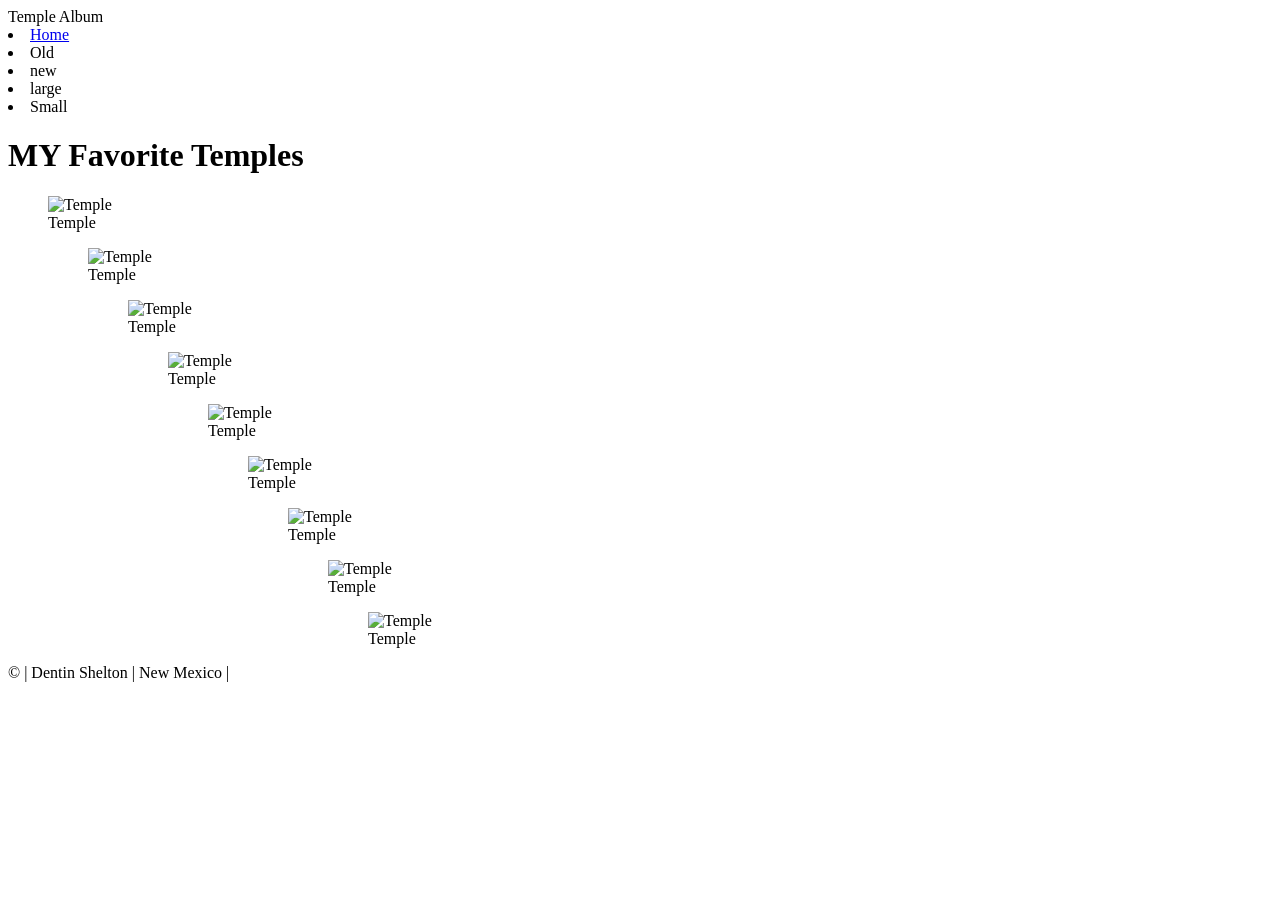
==== temples.html @ abfce692 "Initial upload for Temples.html" ====
<!DOCTYPE html>
<html lang="en">
<head>
    <meta charset="UTF-8">
    <meta name="viewport" content="width=device-width, initial-scale=1.0">
    <title>WDD 131 – Dynamic Web Fundamentals – Dentin Shelton</title>
    <meta name="description" content="WDD 131 - Dynamic Web Fundamentals - Dynamic Web Fundamentals, Dentin Shelton, web development, personal website, projects, skills">
    <meta name="author" content="Dentin Shelton">
    <link rel="stylesheet" href="styles/temples.css">
    <link rel="stylesheet" href="styles/temples-large.css" media="(min-width: 800px)">
    <script src="scripts/temples.js" defer></script>
</head>
<body>
    <header>Temple Album</header>
        <nav>
            <li><a href="index.html">Home</a></li>
            <li>Old</li>
            <li>new</li>
            <li>large</li>
            <li>Small</li>
        </nav>
    <main>
        <h1>MY Favorite Temples</h1>
            <section class="card">
                <div class="temple">
                    <figure>
                        <img src="images/temple1.jpg" alt="Temple">
                        <figcaption>Temple</figcaption>
                    <figure>
                        <img src="images/temple1.jpg" alt="Temple">
                        <figcaption>Temple</figcaption>
                    <figure>
                        <img src="images/temple1.jpg" alt="Temple">
                        <figcaption>Temple</figcaption>
                    <figure>
                        <img src="images/temple1.jpg" alt="Temple">
                        <figcaption>Temple</figcaption>
                    <figure>
                        <img src="images/temple1.jpg" alt="Temple">
                        <figcaption>Temple</figcaption>
                    <figure>
                        <img src="images/temple1.jpg" alt="Temple">
                        <figcaption>Temple</figcaption>
                    <figure>
                        <img src="images/temple1.jpg" alt="Temple">
                        <figcaption>Temple</figcaption>
                    <figure>
                        <img src="images/temple1.jpg" alt="Temple">
                        <figcaption>Temple</figcaption>
                    <figure>
                        <img src="images/temple1.jpg" alt="Temple">
                        <figcaption>Temple</figcaption>
    </main>
    <footer>
        <p>&copy; <span id="currentyear"></span> | Dentin Shelton | New Mexico |</p>
        <p id="lastModified"></p>
    </footer>
</body>
</html>
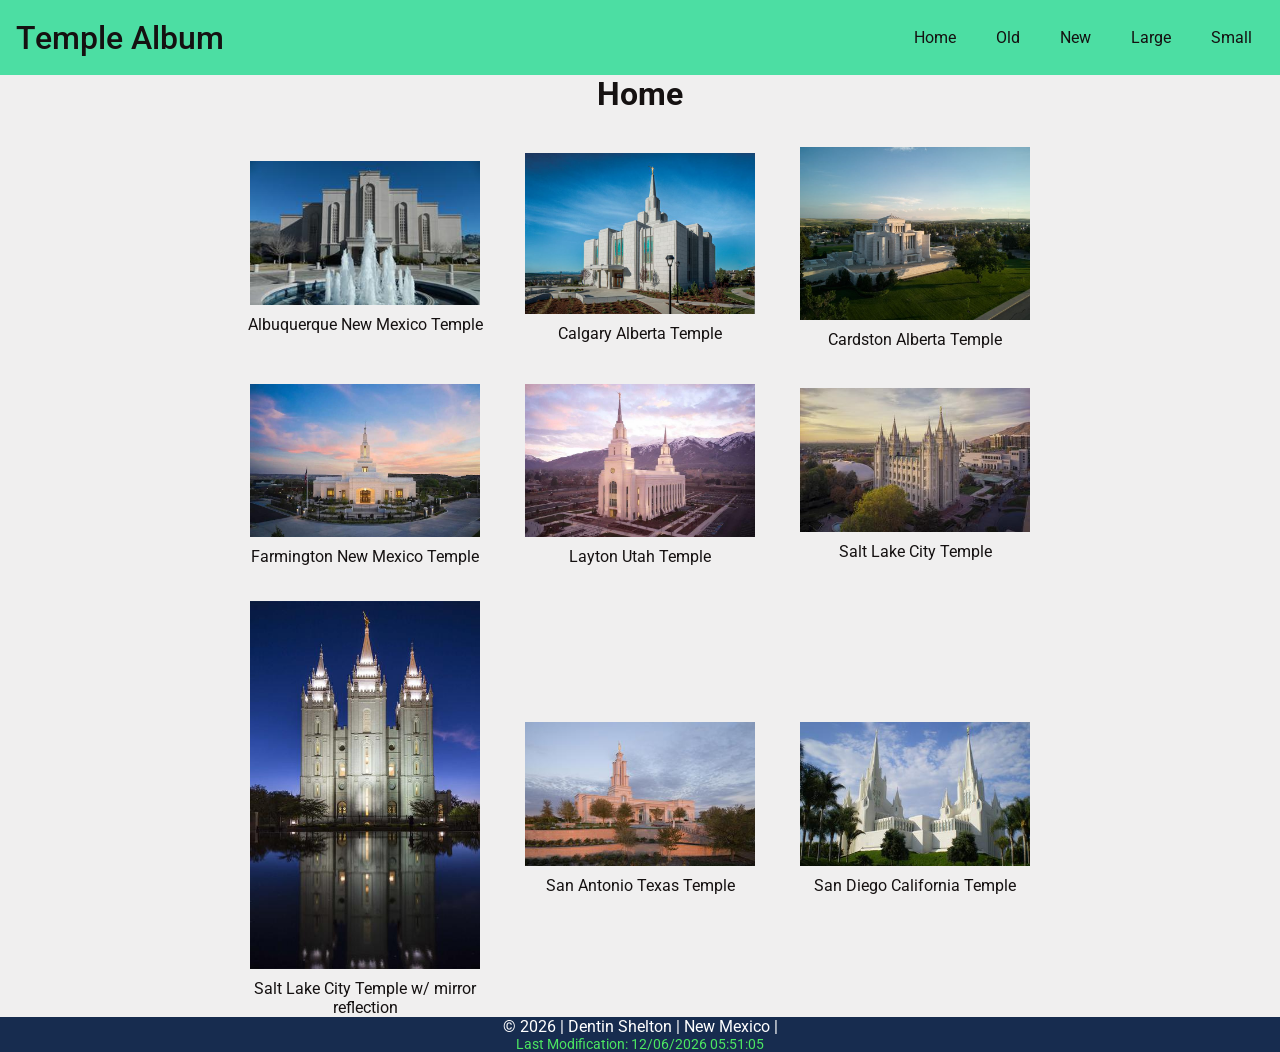
==== commit 56daeb45: "First UIpoad after finishing instrustions" ====
--- a/temples.html
+++ b/temples.html
@@ -7,49 +7,69 @@
     <meta name="description" content="WDD 131 - Dynamic Web Fundamentals - Dynamic Web Fundamentals, Dentin Shelton, web development, personal website, projects, skills">
     <meta name="author" content="Dentin Shelton">
     <link rel="stylesheet" href="styles/temples.css">
-    <link rel="stylesheet" href="styles/temples-large.css" media="(min-width: 800px)">
+    <link rel="stylesheet" href="styles/temples-large.css" media="(min-width: 625px)">
     <script src="scripts/temples.js" defer></script>
+    <script src="scripts/getdates.js" defer></script>
+    <link rel="preconnect" href="https://fonts.googleapis.com">
+    <link rel="preconnect" href="https://fonts.gstatic.com" crossorigin>
+    <link href="https://fonts.googleapis.com/css2?family=Roboto:ital@0;1&display=swap" rel="stylesheet">
+
 </head>
 <body>
-    <header>Temple Album</header>
+    <header>
+        <span id="temple-album">Temple Album</span>
+        <button type="button" id="menu" aria-label="Hamburger Button"></button>
         <nav>
-            <li><a href="index.html">Home</a></li>
-            <li>Old</li>
-            <li>new</li>
-            <li>large</li>
-            <li>Small</li>
-        </nav>
+            <ul class="navigation">
+                <li><a href="index.html">Home</a></li>
+                <li><a href="#">Old</a></li>
+                <li><a href="#">New</a></li>
+                <li><a href="#">Large</a></li>
+                <li><a href="#">Small</a></li>
+            </ul>
+         </nav>
+    </header>
     <main>
-        <h1>MY Favorite Temples</h1>
-            <section class="card">
-                <div class="temple">
-                    <figure>
-                        <img src="images/temple1.jpg" alt="Temple">
-                        <figcaption>Temple</figcaption>
-                    <figure>
-                        <img src="images/temple1.jpg" alt="Temple">
-                        <figcaption>Temple</figcaption>
-                    <figure>
-                        <img src="images/temple1.jpg" alt="Temple">
-                        <figcaption>Temple</figcaption>
-                    <figure>
-                        <img src="images/temple1.jpg" alt="Temple">
-                        <figcaption>Temple</figcaption>
-                    <figure>
-                        <img src="images/temple1.jpg" alt="Temple">
-                        <figcaption>Temple</figcaption>
-                    <figure>
-                        <img src="images/temple1.jpg" alt="Temple">
-                        <figcaption>Temple</figcaption>
-                    <figure>
-                        <img src="images/temple1.jpg" alt="Temple">
-                        <figcaption>Temple</figcaption>
-                    <figure>
-                        <img src="images/temple1.jpg" alt="Temple">
-                        <figcaption>Temple</figcaption>
-                    <figure>
-                        <img src="images/temple1.jpg" alt="Temple">
-                        <figcaption>Temple</figcaption>
+        <h1>Home</h1>
+        <div class="temple">
+            <figure>
+                <img src="images/albuquerque.jpg" alt="Albuquerque New Mexico Temple">
+                <figcaption>Albuquerque New Mexico Temple</figcaption>
+            </figure>
+            <figure>
+                <img src="images/calgary_alberta.jpeg" alt="Calgary Alberta Temple">
+                <figcaption>Calgary Alberta Temple</figcaption>
+            </figure>
+            <figure>
+                <img src="images/cardston.jpeg" alt="Cardston Alberta Temple">
+                <figcaption>Cardston Alberta Temple</figcaption>
+            
+            </figure>
+            <figure>
+                <img src="images/farmington.jpg" alt="Farmington New Mexico Temple">
+                <figcaption>Farmington New Mexico Temple</figcaption>
+            </figure>
+            <figure>
+                <img src="images/layton.jpg" alt="Layton Utah Temple">
+                <figcaption>Layton Utah Temple</figcaption>
+            </figure>
+            <figure>
+                <img src="images/salt_lake.jpg" alt="Salt Lake City Temple">
+                <figcaption>Salt Lake City Temple</figcaption>
+            </figure>
+            <figure>
+                <img src="images/salt_lake_mirror.jpg" alt="Salt Lake City Temple Mirror Pond">
+                <figcaption>Salt Lake City Temple w/ mirror reflection</figcaption>
+            </figure>
+            <figure>
+                <img src="images/san_antonio.jpg" alt="San Antonio Texas Temple">
+                <figcaption>San Antonio Texas Temple</figcaption>
+            </figure>
+            <figure>
+                <img src="images/san_diego.jpg" alt="San Diego California Temple">
+                <figcaption>San Diego California Temple</figcaption>
+            </figure>
+        </div>
     </main>
     <footer>
         <p>&copy; <span id="currentyear"></span> | Dentin Shelton | New Mexico |</p>
--- a/styles/temples.css
+++ b/styles/temples.css
@@ -0,0 +1,186 @@
+:root {
+    --primary-color: rgb(23, 44, 79);
+    --secondary-color: rgb(76, 222, 163);
+    --background-color: rgb(240, 239, 239);
+    --font1-color: rgb(255, 255, 255);
+    --font2-color: rgb(21, 17, 17);
+}
+
+
+
+
+* {
+    margin: 0;
+    padding: 0;
+    box-sizing: border-box;
+}
+
+body {
+    font-family: "Roboto", sans-serif;
+    font-weight: 400;
+    background-color: var(--background-color);
+    color: var(--font2-color);
+}
+
+
+header {
+    position: relative;
+    display: flex;
+    align-items: center;
+    justify-content: space-between;
+    flex-wrap: wrap;
+    background-color: var(--secondary-color);
+    padding: 1rem;
+    font-size: 2.5rem;
+}
+
+#temple-album {
+    color: var(--font2-color);
+    font-weight: 500;
+    font-size: 2rem;
+    padding: 0;
+    text-align: left;
+}
+
+#menu {
+	font-size: 1.5rem;
+	border: 0;
+	background: none;
+	color: #000;
+	position: absolute;
+	top: 1rem;
+	right: 1rem;
+}
+
+#menu::before {
+	content: "☰";
+}
+
+#menu.open::before {
+	content: "❌";
+}
+
+nav {
+    margin: 0;
+}
+
+.open a {
+	display: block;
+}
+
+.navigation.open {
+    position: absolute;
+    top: 3.5rem;
+    right: 1rem;
+    flex-direction: column;
+    align-items: stretch;
+    width: auto;
+    background-color: var(--secondary-color);
+    padding: 0.5rem;
+    border-radius: 0.25rem;
+}
+
+.navigation.open li {
+    width: 100%;
+}
+
+nav a {
+    display: none;
+}
+
+
+.navigation {
+    list-style: none;
+    display: flex;
+    flex-wrap: wrap;
+    align-items: center;
+    gap: 1rem;
+    background-color: transparent;
+    margin: 0;
+    padding: 0;
+    font-size: 1rem;
+}
+h1 {
+    text-align: center;
+    margin-bottom: 0.5rem;
+}
+main {
+    max-width: 800px;
+    margin: 0 auto;
+    display: grid;
+    grid-template-columns: 1fr;
+    grid-gap: 1rem;
+}
+.temple {
+    display: grid;
+	grid-template-columns: repeat(auto-fit, minmax(200px, 1fr));
+	grid-gap: 25px;
+	place-items: center;
+}
+figure {
+    display: grid;
+    margin: 0 auto;
+    text-align: center;
+    max-width: 700px;
+}
+
+figure img {
+    width: 100%;
+    display: block;
+    margin: 0 auto;
+    padding: 10px;
+}
+
+figcaption {
+    text-align: center;
+}
+
+@media screen and (min-width: 640px) {
+    .navigation li {
+        flex: 0 0 auto;
+        padding: 0;
+    }
+    
+    button {
+        display: none;
+    }
+
+    .navigation a {
+        display: block;
+        color: var(--font2-color);
+        padding: 0.75rem;
+        text-decoration: none;
+        text-align: center;
+    }
+    
+    nav a:hover {
+        text-decoration: underline;
+    }
+
+    #menu {
+        display: none;
+    }
+    main {
+        display: grid;
+        grid-template-columns: 1fr;
+    }
+}
+
+@media screen and (max-width: 640px) {
+    .temple {
+        grid-template-columns: 1fr;
+    }
+    
+}
+
+footer {
+    text-align: center;
+    background-color: var(--primary-color);
+    color: var(--font1-color);
+}
+
+#lastModified {
+  color: #4ce761;
+  font-size: 0.85rem;
+}  
+
